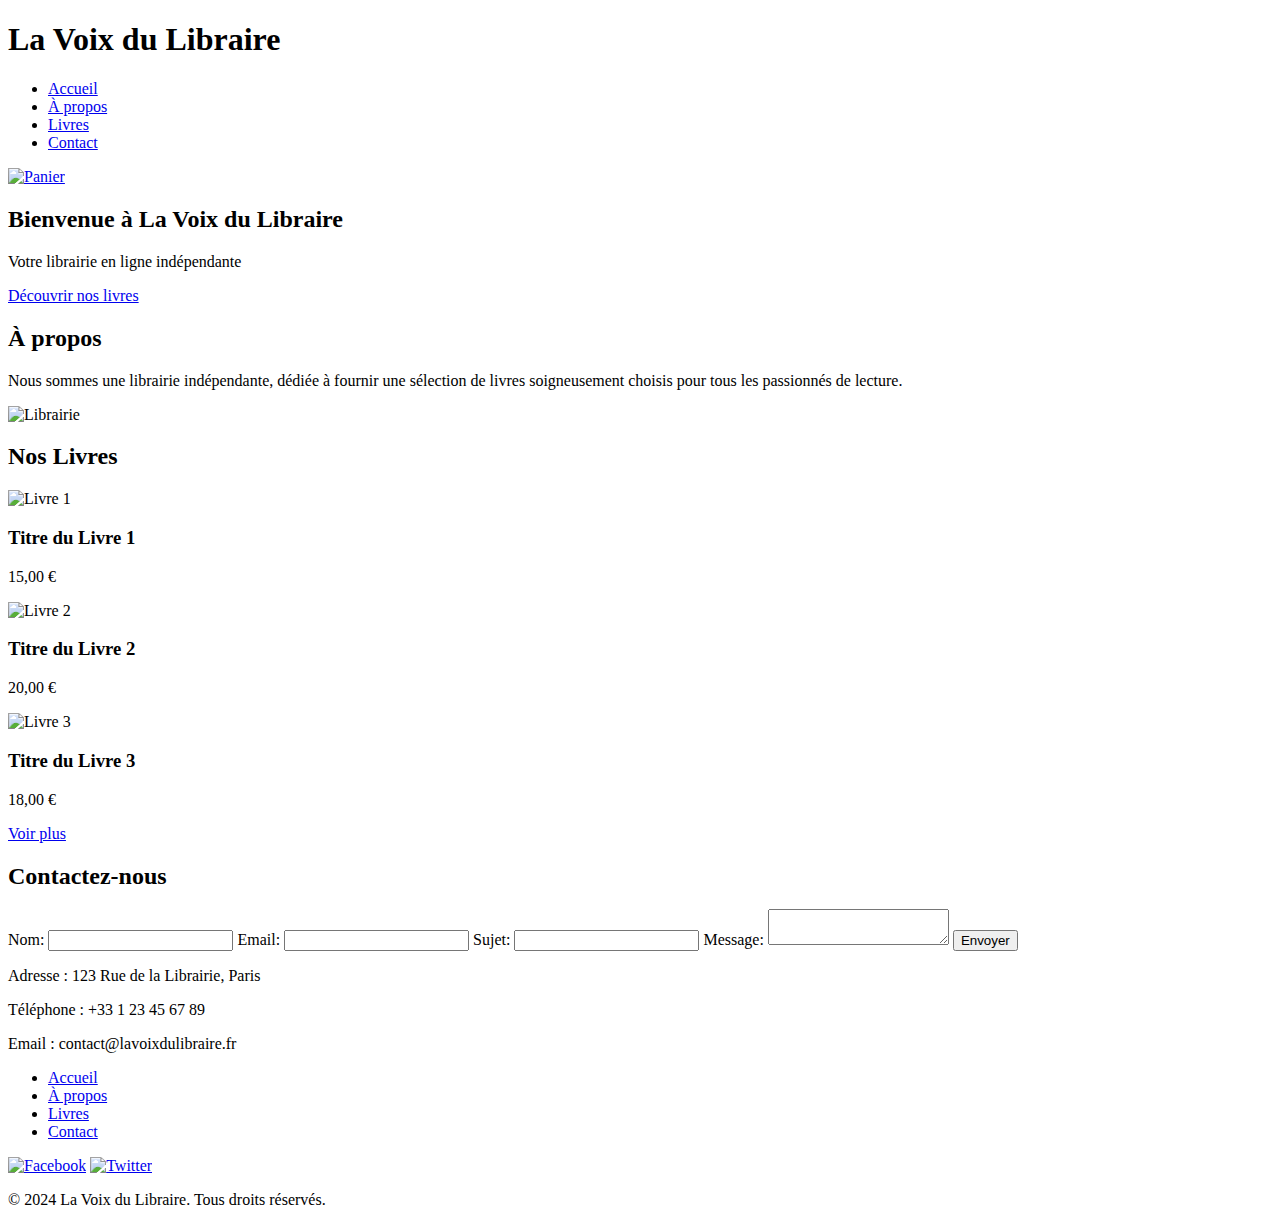
==== index.html @ 08c31883 "Create index.html" ====
<!DOCTYPE html>
<html lang="fr">
<head>
    <meta charset="UTF-8">
    <meta name="viewport" content="width=device-width, initial-scale=1.0">
    <title>La Voix du Libraire</title>
    <link rel="stylesheet" href="styles.css">
</head>
<body>
    <!-- En-tête -->
    <header>
        <div class="logo">
            <h1>La Voix du Libraire</h1>
        </div>
        <nav>
            <ul>
                <li><a href="#accueil">Accueil</a></li>
                <li><a href="#apropos">À propos</a></li>
                <li><a href="#livres">Livres</a></li>
                <li><a href="#contact">Contact</a></li>
            </ul>
        </nav>
        <div class="panier">
            <a href="#"><img src="cart-icon.png" alt="Panier"></a>
        </div>
    </header>

    <!-- Bannière principale -->
    <section class="banniere" id="accueil">
        <div class="banniere-contenu">
            <h2>Bienvenue à La Voix du Libraire</h2>
            <p>Votre librairie en ligne indépendante</p>
            <a href="#livres" class="btn">Découvrir nos livres</a>
        </div>
    </section>

    <!-- Section À propos -->
    <section class="apropos" id="apropos">
        <h2>À propos</h2>
        <p>Nous sommes une librairie indépendante, dédiée à fournir une sélection de livres soigneusement choisis pour tous les passionnés de lecture.</p>
        <img src="bookstore.jpg" alt="Librairie">
    </section>

    <!-- Section Livres -->
    <section class="livres" id="livres">
        <h2>Nos Livres</h2>
        <div class="livre-liste">
            <div class="livre">
                <img src="livre1.jpg" alt="Livre 1">
                <h3>Titre du Livre 1</h3>
                <p>15,00 €</p>
            </div>
            <div class="livre">
                <img src="livre2.jpg" alt="Livre 2">
                <h3>Titre du Livre 2</h3>
                <p>20,00 €</p>
            </div>
            <div class="livre">
                <img src="livre3.jpg" alt="Livre 3">
                <h3>Titre du Livre 3</h3>
                <p>18,00 €</p>
            </div>
        </div>
        <a href="#" class="btn">Voir plus</a>
    </section>

    <!-- Section Contact -->
    <section class="contact" id="contact">
        <h2>Contactez-nous</h2>
        <form action="#" method="post">
            <label for="nom">Nom:</label>
            <input type="text" id="nom" name="nom" required>

            <label for="email">Email:</label>
            <input type="email" id="email" name="email" required>

            <label for="sujet">Sujet:</label>
            <input type="text" id="sujet" name="sujet" required>

            <label for="message">Message:</label>
            <textarea id="message" name="message" required></textarea>

            <button type="submit" class="btn">Envoyer</button>
        </form>
        <div class="info-contact">
            <p>Adresse : 123 Rue de la Librairie, Paris</p>
            <p>Téléphone : +33 1 23 45 67 89</p>
            <p>Email : contact@lavoixdulibraire.fr</p>
        </div>
    </section>

    <!-- Pied de page -->
    <footer>
        <ul>
            <li><a href="#accueil">Accueil</a></li>
            <li><a href="#apropos">À propos</a></li>
            <li><a href="#livres">Livres</a></li>
            <li><a href="#contact">Contact</a></li>
        </ul>
        <div class="reseaux-sociaux">
            <a href="#"><img src="facebook-icon.png" alt="Facebook"></a>
            <a href="#"><img src="twitter-icon.png" alt="Twitter"></a>
        </div>
        <p>&copy; 2024 La Voix du Libraire. Tous droits réservés.</p>
    </footer>
</body>
</html>
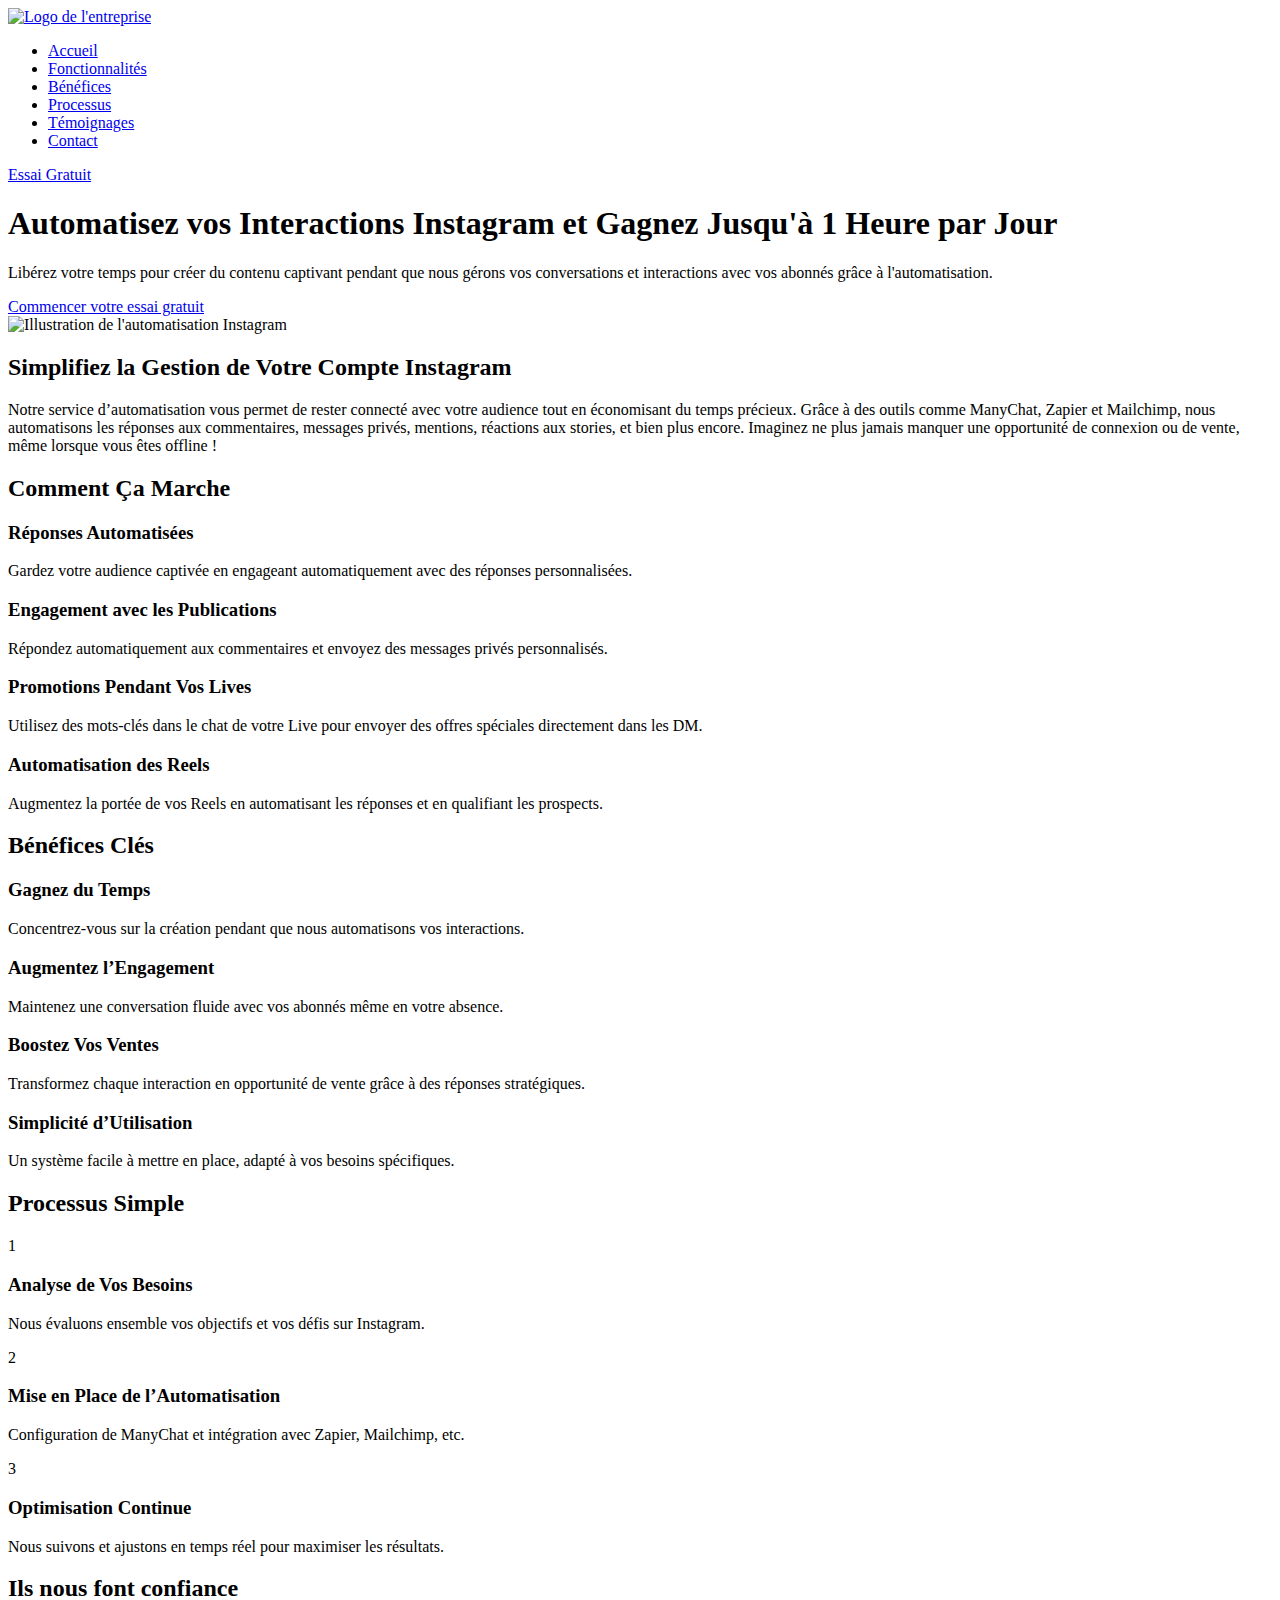
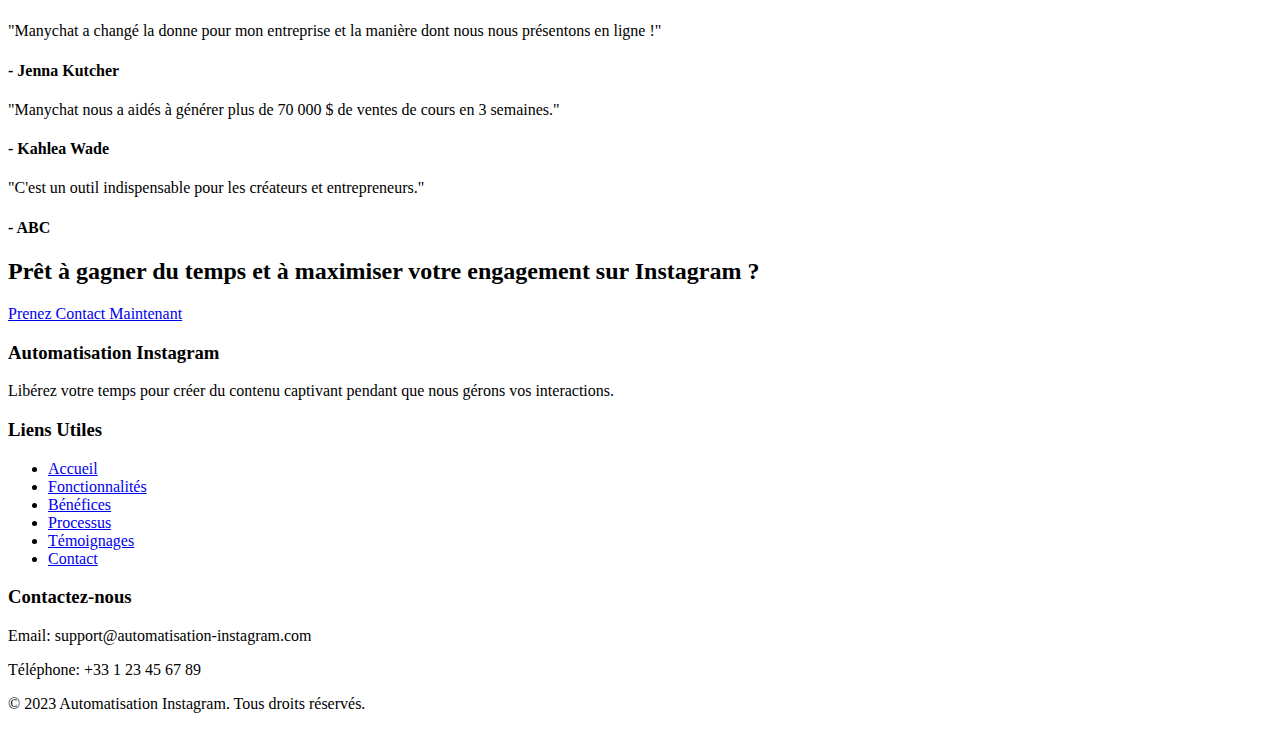
==== commit ade88a33: "Update index.html" ====
--- a/index.html
+++ b/index.html
@@ -1,107 +1,263 @@
 <!DOCTYPE html>
 <html lang="fr">
 <head>
-    <meta charset="UTF-8">
-    <meta name="viewport" content="width=device-width, initial-scale=1.0">
-    <title>La Voix du Libraire</title>
-    <link rel="stylesheet" href="styles.css">
+  <!-- Métadonnées -->
+  <meta charset="UTF-8" />
+  <meta name="description" content="Automatisez vos interactions Instagram et gagnez du temps précieux." />
+  <meta name="viewport" content="width=device-width, initial-scale=1.0" />
+  <title>Automatisation Instagram</title>
+  <!-- Feuilles de style -->
+  <link rel="stylesheet" href="css/styles.css" />
+  <!-- Polices Google Fonts -->
+  <link rel="preconnect" href="https://fonts.googleapis.com" />
+  <link
+    href="https://fonts.googleapis.com/css2?family=Poppins:wght@400;500;700&display=swap"
+    rel="stylesheet"
+  />
+  <!-- Bibliothèque AOS pour les animations -->
+  <link rel="stylesheet" href="https://cdnjs.cloudflare.com/ajax/libs/aos/2.3.4/aos.css" />
+  <!-- Icônes Font Awesome -->
+  <link
+    rel="stylesheet"
+    href="https://cdnjs.cloudflare.com/ajax/libs/font-awesome/6.4.0/css/all.min.css"
+    integrity="sha512-pE6bJn4bYzAuGp0qRqx1bC1KbXYrJf1pF6mS8Qm7JYcB9O1VSmCv1NRC3xA8z9VqjZzV3F1VmYzL0Jw6n0jzLg=="
+    crossorigin="anonymous"
+    referrerpolicy="no-referrer"
+  />
 </head>
 <body>
-    <!-- En-tête -->
-    <header>
-        <div class="logo">
-            <h1>La Voix du Libraire</h1>
-        </div>
-        <nav>
-            <ul>
-                <li><a href="#accueil">Accueil</a></li>
-                <li><a href="#apropos">À propos</a></li>
-                <li><a href="#livres">Livres</a></li>
-                <li><a href="#contact">Contact</a></li>
-            </ul>
-        </nav>
-        <div class="panier">
-            <a href="#"><img src="cart-icon.png" alt="Panier"></a>
-        </div>
-    </header>
-
-    <!-- Bannière principale -->
-    <section class="banniere" id="accueil">
-        <div class="banniere-contenu">
-            <h2>Bienvenue à La Voix du Libraire</h2>
-            <p>Votre librairie en ligne indépendante</p>
-            <a href="#livres" class="btn">Découvrir nos livres</a>
-        </div>
-    </section>
-
-    <!-- Section À propos -->
-    <section class="apropos" id="apropos">
-        <h2>À propos</h2>
-        <p>Nous sommes une librairie indépendante, dédiée à fournir une sélection de livres soigneusement choisis pour tous les passionnés de lecture.</p>
-        <img src="bookstore.jpg" alt="Librairie">
-    </section>
-
-    <!-- Section Livres -->
-    <section class="livres" id="livres">
-        <h2>Nos Livres</h2>
-        <div class="livre-liste">
-            <div class="livre">
-                <img src="livre1.jpg" alt="Livre 1">
-                <h3>Titre du Livre 1</h3>
-                <p>15,00 €</p>
-            </div>
-            <div class="livre">
-                <img src="livre2.jpg" alt="Livre 2">
-                <h3>Titre du Livre 2</h3>
-                <p>20,00 €</p>
-            </div>
-            <div class="livre">
-                <img src="livre3.jpg" alt="Livre 3">
-                <h3>Titre du Livre 3</h3>
-                <p>18,00 €</p>
-            </div>
-        </div>
-        <a href="#" class="btn">Voir plus</a>
-    </section>
-
-    <!-- Section Contact -->
-    <section class="contact" id="contact">
-        <h2>Contactez-nous</h2>
-        <form action="#" method="post">
-            <label for="nom">Nom:</label>
-            <input type="text" id="nom" name="nom" required>
-
-            <label for="email">Email:</label>
-            <input type="email" id="email" name="email" required>
-
-            <label for="sujet">Sujet:</label>
-            <input type="text" id="sujet" name="sujet" required>
-
-            <label for="message">Message:</label>
-            <textarea id="message" name="message" required></textarea>
-
-            <button type="submit" class="btn">Envoyer</button>
-        </form>
-        <div class="info-contact">
-            <p>Adresse : 123 Rue de la Librairie, Paris</p>
-            <p>Téléphone : +33 1 23 45 67 89</p>
-            <p>Email : contact@lavoixdulibraire.fr</p>
-        </div>
-    </section>
-
-    <!-- Pied de page -->
-    <footer>
-        <ul>
-            <li><a href="#accueil">Accueil</a></li>
-            <li><a href="#apropos">À propos</a></li>
-            <li><a href="#livres">Livres</a></li>
+  <!-- En-tête -->
+  <header>
+    <div class="container">
+      <!-- Logo -->
+      <div class="logo">
+        <a href="#"><img src="images/logo.png" alt="Logo de l'entreprise" /></a>
+      </div>
+      <!-- Navigation -->
+      <nav>
+        <ul class="nav-links">
+          <li><a href="#">Accueil</a></li>
+          <li><a href="#features">Fonctionnalités</a></li>
+          <li><a href="#benefits">Bénéfices</a></li>
+          <li><a href="#process">Processus</a></li>
+          <li><a href="#testimonials">Témoignages</a></li>
+          <li><a href="#contact">Contact</a></li>
+        </ul>
+        <!-- Bouton CTA -->
+        <a href="#contact" class="btn header-btn">Essai Gratuit</a>
+        <!-- Bouton menu mobile -->
+        <div class="menu-toggle">
+          <span></span><span></span><span></span>
+        </div>
+      </nav>
+    </div>
+  </header>
+
+  <!-- Bannière principale -->
+  <section class="hero">
+    <div class="container">
+      <div class="hero-content" data-aos="fade-right">
+        <h1>Automatisez vos Interactions Instagram et Gagnez Jusqu'à 1 Heure par Jour</h1>
+        <p>
+          Libérez votre temps pour créer du contenu captivant pendant que nous gérons vos conversations
+          et interactions avec vos abonnés grâce à l'automatisation.
+        </p>
+        <a href="#contact" class="btn">Commencer votre essai gratuit</a>
+      </div>
+      <div class="hero-image" data-aos="fade-left">
+        <img src="images/hero-image.png" alt="Illustration de l'automatisation Instagram" />
+      </div>
+    </div>
+  </section>
+
+  <!-- Description du Service -->
+  <section id="service-description" class="service-description">
+    <div class="container">
+      <h2 data-aos="fade-up">Simplifiez la Gestion de Votre Compte Instagram</h2>
+      <p data-aos="fade-up" data-aos-delay="100">
+        Notre service d’automatisation vous permet de rester connecté avec votre audience tout en
+        économisant du temps précieux. Grâce à des outils comme ManyChat, Zapier et Mailchimp, nous
+        automatisons les réponses aux commentaires, messages privés, mentions, réactions aux stories, et
+        bien plus encore. Imaginez ne plus jamais manquer une opportunité de connexion ou de vente, même
+        lorsque vous êtes offline !
+      </p>
+    </div>
+  </section>
+
+  <!-- Comment Ça Marche -->
+  <section id="features" class="features">
+    <div class="container">
+      <h2 data-aos="fade-up">Comment Ça Marche</h2>
+      <div class="feature-items">
+        <div class="feature-item" data-aos="fade-up" data-aos-delay="100">
+          <i class="fas fa-comments fa-3x"></i>
+          <h3>Réponses Automatisées</h3>
+          <p>
+            Gardez votre audience captivée en engageant automatiquement avec des réponses
+            personnalisées.
+          </p>
+        </div>
+        <div class="feature-item" data-aos="fade-up" data-aos-delay="200">
+          <i class="fas fa-bullhorn fa-3x"></i>
+          <h3>Engagement avec les Publications</h3>
+          <p>
+            Répondez automatiquement aux commentaires et envoyez des messages privés personnalisés.
+          </p>
+        </div>
+        <div class="feature-item" data-aos="fade-up" data-aos-delay="300">
+          <i class="fas fa-video fa-3x"></i>
+          <h3>Promotions Pendant Vos Lives</h3>
+          <p>
+            Utilisez des mots-clés dans le chat de votre Live pour envoyer des offres spéciales
+            directement dans les DM.
+          </p>
+        </div>
+        <div class="feature-item" data-aos="fade-up" data-aos-delay="400">
+          <i class="fas fa-film fa-3x"></i>
+          <h3>Automatisation des Reels</h3>
+          <p>
+            Augmentez la portée de vos Reels en automatisant les réponses et en qualifiant les
+            prospects.
+          </p>
+        </div>
+      </div>
+    </div>
+  </section>
+
+  <!-- Bénéfices Clés -->
+  <section id="benefits" class="benefits">
+    <div class="container">
+      <h2 data-aos="fade-up">Bénéfices Clés</h2>
+      <div class="benefit-items">
+        <div class="benefit-item" data-aos="fade-up" data-aos-delay="100">
+          <i class="fas fa-clock fa-3x"></i>
+          <h3>Gagnez du Temps</h3>
+          <p>Concentrez-vous sur la création pendant que nous automatisons vos interactions.</p>
+        </div>
+        <div class="benefit-item" data-aos="fade-up" data-aos-delay="200">
+          <i class="fas fa-heart fa-3x"></i>
+          <h3>Augmentez l’Engagement</h3>
+          <p>Maintenez une conversation fluide avec vos abonnés même en votre absence.</p>
+        </div>
+        <div class="benefit-item" data-aos="fade-up" data-aos-delay="300">
+          <i class="fas fa-chart-line fa-3x"></i>
+          <h3>Boostez Vos Ventes</h3>
+          <p>Transformez chaque interaction en opportunité de vente grâce à des réponses stratégiques.</p>
+        </div>
+        <div class="benefit-item" data-aos="fade-up" data-aos-delay="400">
+          <i class="fas fa-cogs fa-3x"></i>
+          <h3>Simplicité d’Utilisation</h3>
+          <p>Un système facile à mettre en place, adapté à vos besoins spécifiques.</p>
+        </div>
+      </div>
+    </div>
+  </section>
+
+  <!-- Processus Simple -->
+  <section id="process" class="process">
+    <div class="container">
+      <h2 data-aos="fade-up">Processus Simple</h2>
+      <div class="process-steps">
+        <div class="process-step" data-aos="fade-right" data-aos-delay="100">
+          <span class="step-number">1</span>
+          <h3>Analyse de Vos Besoins</h3>
+          <p>Nous évaluons ensemble vos objectifs et vos défis sur Instagram.</p>
+        </div>
+        <div class="process-step" data-aos="fade-right" data-aos-delay="200">
+          <span class="step-number">2</span>
+          <h3>Mise en Place de l’Automatisation</h3>
+          <p>Configuration de ManyChat et intégration avec Zapier, Mailchimp, etc.</p>
+        </div>
+        <div class="process-step" data-aos="fade-right" data-aos-delay="300">
+          <span class="step-number">3</span>
+          <h3>Optimisation Continue</h3>
+          <p>Nous suivons et ajustons en temps réel pour maximiser les résultats.</p>
+        </div>
+      </div>
+    </div>
+  </section>
+
+  <!-- Témoignages -->
+  <section id="testimonials" class="testimonials">
+    <div class="container">
+      <h2 data-aos="fade-up">Ils nous font confiance</h2>
+      <div class="testimonial-items">
+        <div class="testimonial-item" data-aos="fade-up" data-aos-delay="100">
+          <p>
+            "Manychat a changé la donne pour mon entreprise et la manière dont nous nous présentons en
+            ligne !"
+          </p>
+          <h4>- Jenna Kutcher</h4>
+        </div>
+        <div class="testimonial-item" data-aos="fade-up" data-aos-delay="200">
+          <p>
+            "Manychat nous a aidés à générer plus de 70 000 $ de ventes de cours en 3 semaines."
+          </p>
+          <h4>- Kahlea Wade</h4>
+        </div>
+        <div class="testimonial-item" data-aos="fade-up" data-aos-delay="300">
+          <p>"C'est un outil indispensable pour les créateurs et entrepreneurs."</p>
+          <h4>- ABC</h4>
+        </div>
+      </div>
+    </div>
+  </section>
+
+  <!-- Appel à l'action -->
+  <section class="cta">
+    <div class="container" data-aos="zoom-in">
+      <h2>Prêt à gagner du temps et à maximiser votre engagement sur Instagram ?</h2>
+      <a href="#contact" class="btn">Prenez Contact Maintenant</a>
+    </div>
+  </section>
+
+  <!-- Pied de page -->
+  <footer id="contact">
+    <div class="container">
+      <div class="footer-content">
+        <div class="footer-about">
+          <h3>Automatisation Instagram</h3>
+          <p>
+            Libérez votre temps pour créer du contenu captivant pendant que nous gérons vos
+            interactions.
+          </p>
+        </div>
+        <div class="footer-links">
+          <h3>Liens Utiles</h3>
+          <ul>
+            <li><a href="#">Accueil</a></li>
+            <li><a href="#features">Fonctionnalités</a></li>
+            <li><a href="#benefits">Bénéfices</a></li>
+            <li><a href="#process">Processus</a></li>
+            <li><a href="#testimonials">Témoignages</a></li>
             <li><a href="#contact">Contact</a></li>
-        </ul>
-        <div class="reseaux-sociaux">
-            <a href="#"><img src="facebook-icon.png" alt="Facebook"></a>
-            <a href="#"><img src="twitter-icon.png" alt="Twitter"></a>
-        </div>
-        <p>&copy; 2024 La Voix du Libraire. Tous droits réservés.</p>
-    </footer>
+          </ul>
+        </div>
+        <div class="footer-contact">
+          <h3>Contactez-nous</h3>
+          <p>Email: support@automatisation-instagram.com</p>
+          <p>Téléphone: +33 1 23 45 67 89</p>
+          <div class="social-media">
+            <a href="#"><i class="fab fa-facebook fa-2x"></i></a>
+            <a href="#"><i class="fab fa-twitter fa-2x"></i></a>
+            <a href="#"><i class="fab fa-linkedin fa-2x"></i></a>
+          </div>
+        </div>
+      </div>
+      <div class="footer-bottom">
+        <p>&copy; 2023 Automatisation Instagram. Tous droits réservés.</p>
+      </div>
+    </div>
+  </footer>
+
+  <!-- Scripts -->
+  <script src="js/scripts.js"></script>
+  <!-- Bibliothèque AOS -->
+  <script src="https://cdnjs.cloudflare.com/ajax/libs/aos/2.3.4/aos.js"></script>
+  <script>
+    AOS.init({
+      duration: 1000,
+    });
+  </script>
 </body>
 </html>
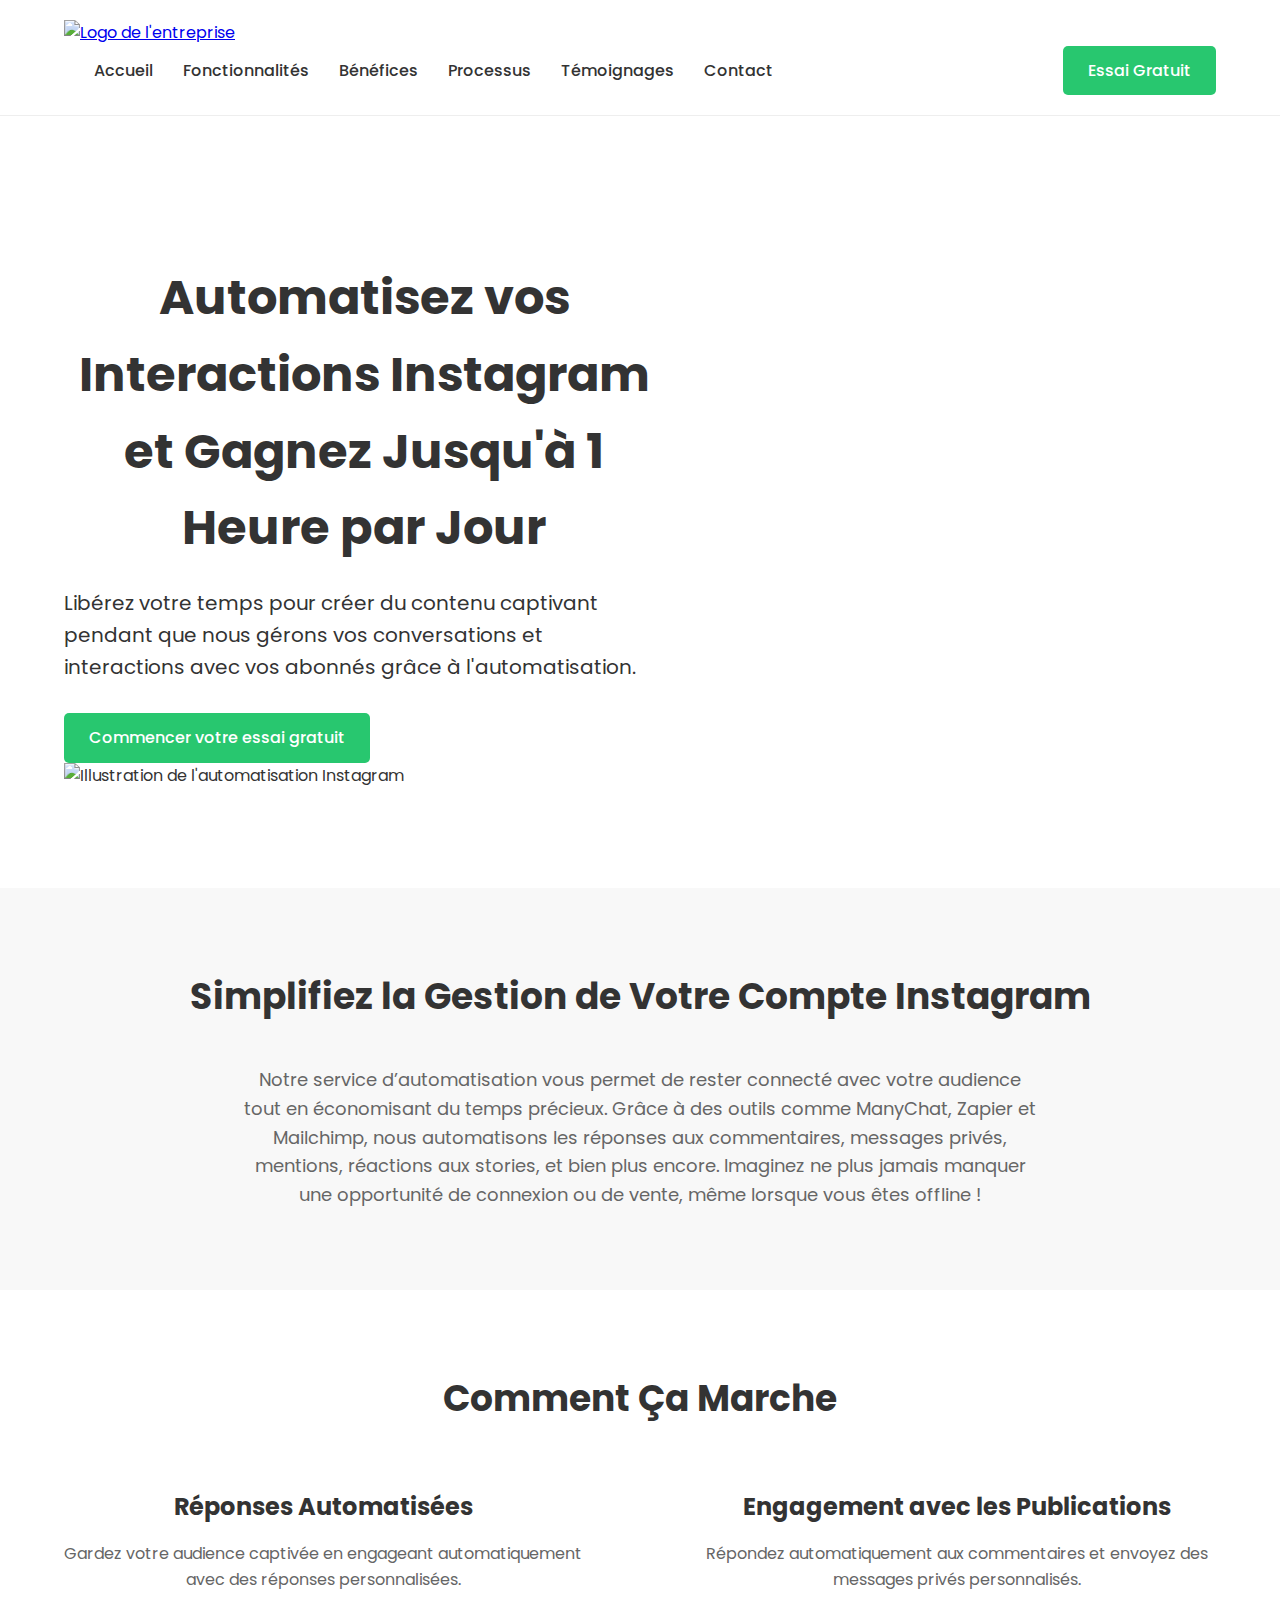
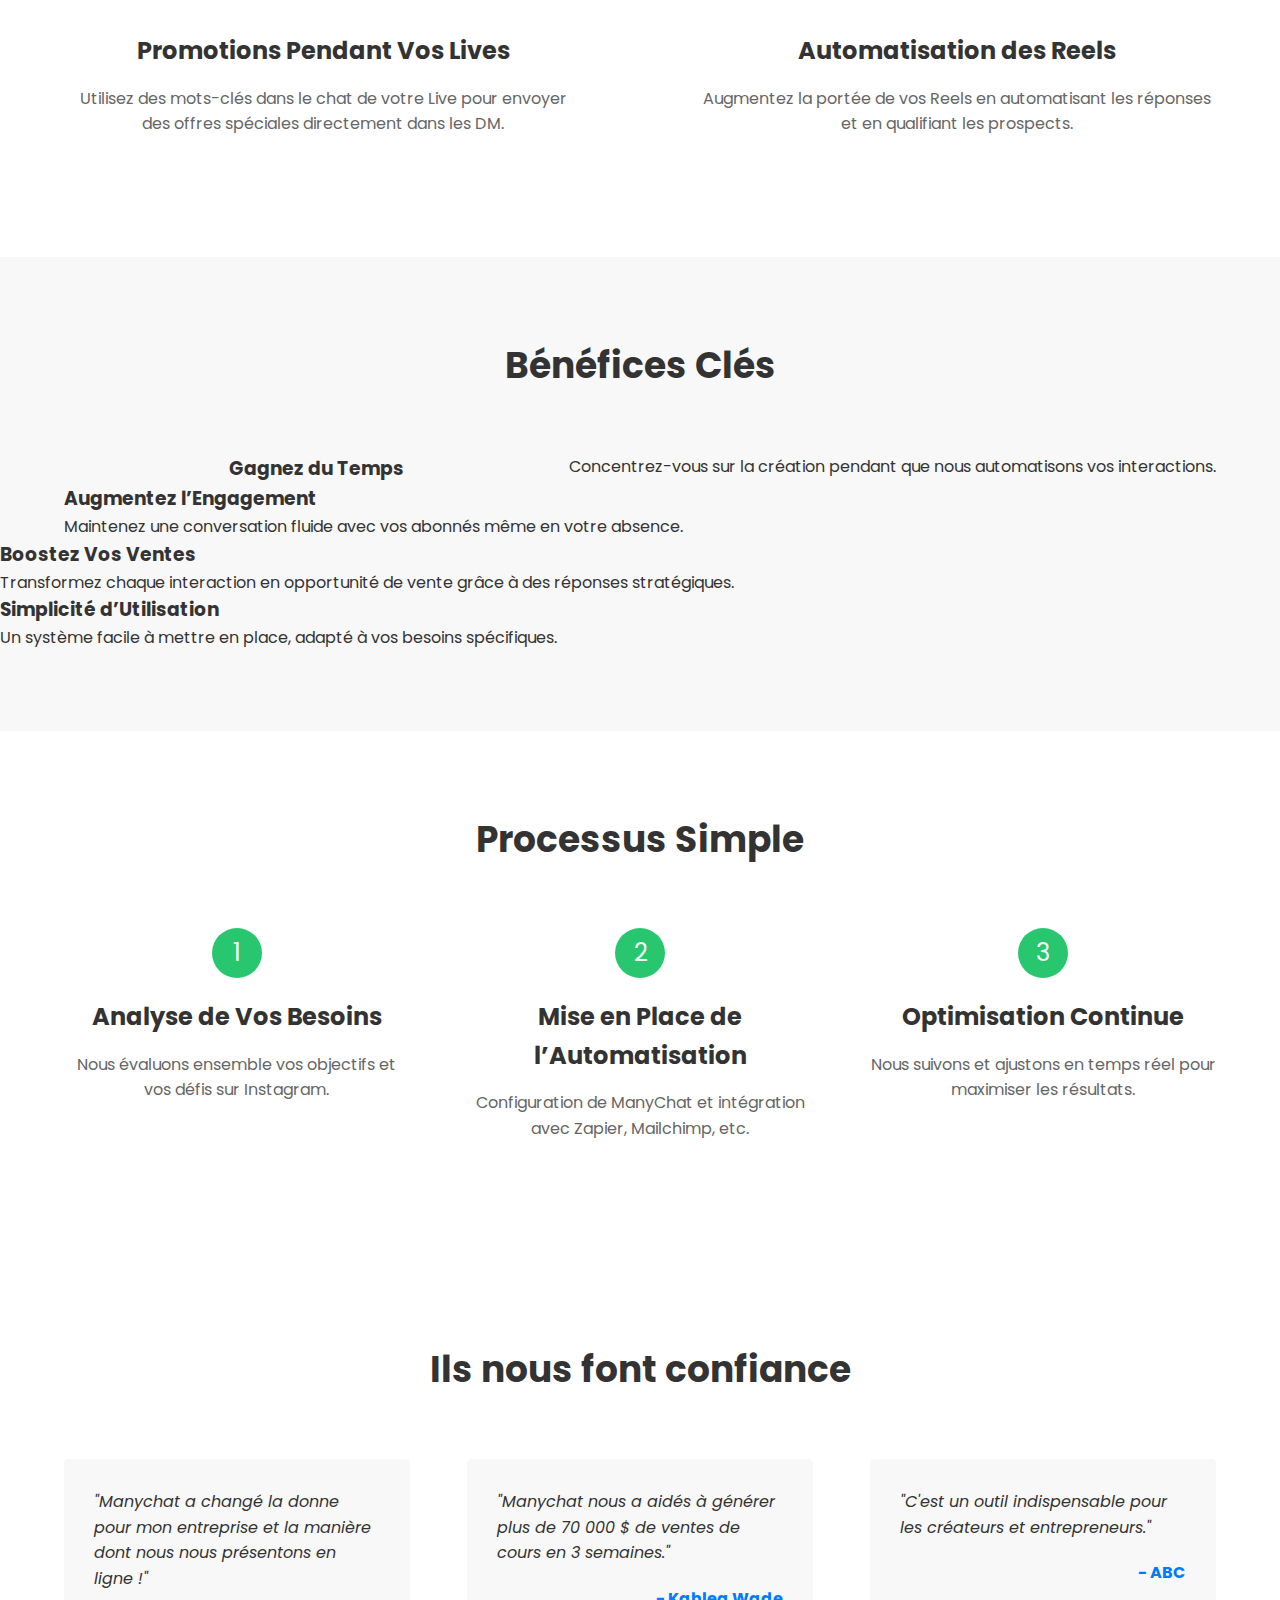
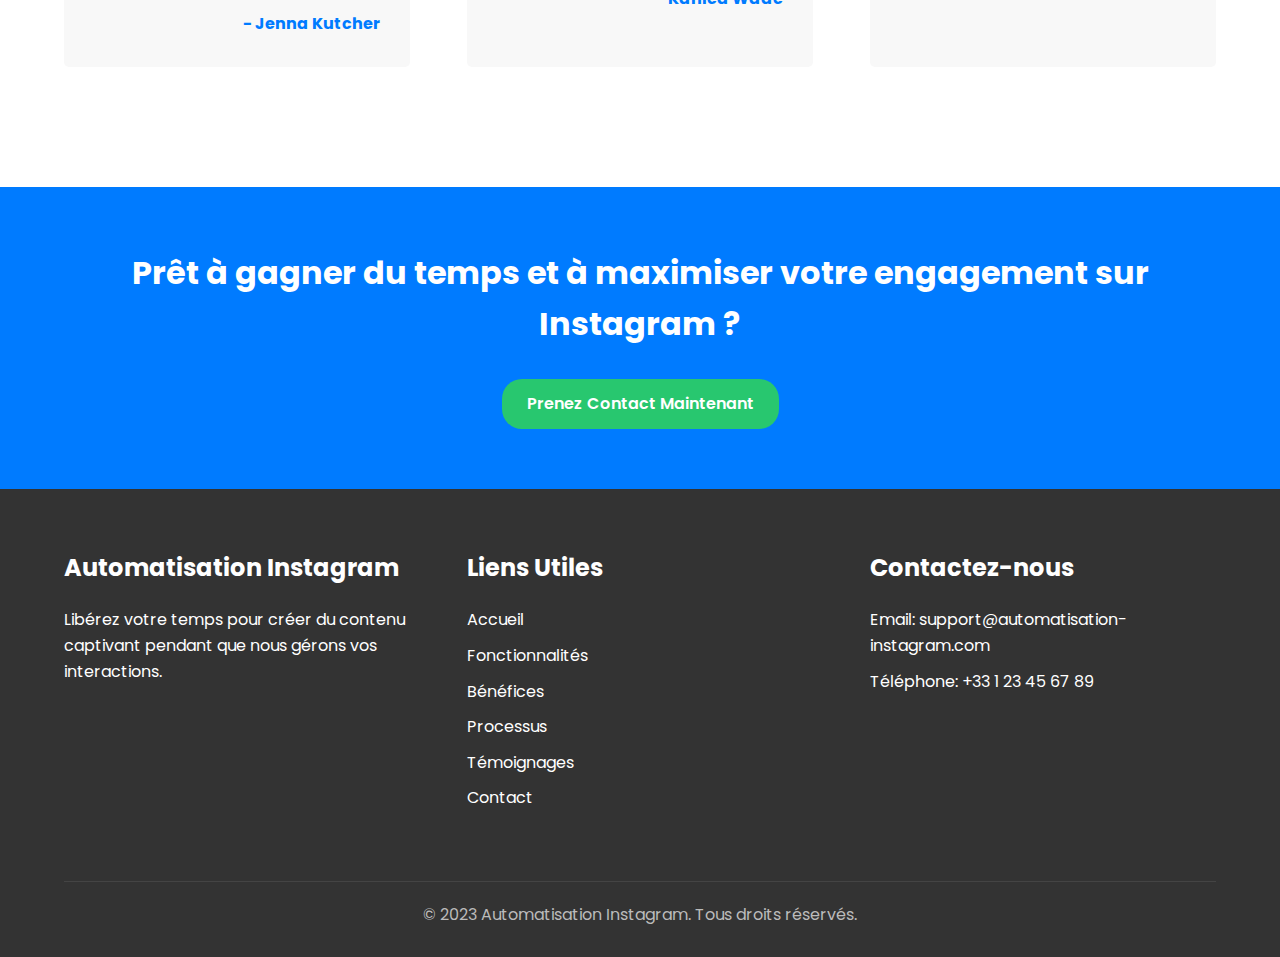
==== commit 1fc8856b: "Rename index_updated.html to index.html" ====
--- a/index.html
+++ b/index.html
@@ -129,22 +129,18 @@
     <div class="container">
       <h2 data-aos="fade-up">Bénéfices Clés</h2>
       <div class="benefit-items">
-        <div class="benefit-item" data-aos="fade-up" data-aos-delay="100">
           <i class="fas fa-clock fa-3x"></i>
           <h3>Gagnez du Temps</h3>
           <p>Concentrez-vous sur la création pendant que nous automatisons vos interactions.</p>
         </div>
-        <div class="benefit-item" data-aos="fade-up" data-aos-delay="200">
           <i class="fas fa-heart fa-3x"></i>
           <h3>Augmentez l’Engagement</h3>
           <p>Maintenez une conversation fluide avec vos abonnés même en votre absence.</p>
         </div>
-        <div class="benefit-item" data-aos="fade-up" data-aos-delay="300">
           <i class="fas fa-chart-line fa-3x"></i>
           <h3>Boostez Vos Ventes</h3>
           <p>Transformez chaque interaction en opportunité de vente grâce à des réponses stratégiques.</p>
         </div>
-        <div class="benefit-item" data-aos="fade-up" data-aos-delay="400">
           <i class="fas fa-cogs fa-3x"></i>
           <h3>Simplicité d’Utilisation</h3>
           <p>Un système facile à mettre en place, adapté à vos besoins spécifiques.</p>
--- a/css/styles.css
+++ b/css/styles.css
@@ -0,0 +1,492 @@
+/* === Styles généraux === */
+* {
+  margin: 0;
+  padding: 0;
+  box-sizing: border-box;
+}
+
+body {
+  font-family: 'Poppins', sans-serif;
+  color: #333;
+  line-height: 1.6;
+}
+
+.container {
+  width: 90%;
+  max-width: 1200px;
+  margin: auto;
+}
+
+/* === En-tête === */
+header {
+  background-color: #fff;
+  padding: 20px 0;
+  border-bottom: 1px solid #eee;
+  position: fixed;
+  width: 100%;
+  top: 0;
+  z-index: 999;
+}
+
+.logo img {
+  height: 40px;
+}
+
+nav {
+  display: flex;
+  align-items: center;
+  justify-content: space-between;
+}
+
+.nav-links {
+  list-style: none;
+  display: flex;
+}
+
+.nav-links li {
+  margin-left: 30px;
+}
+
+.nav-links a {
+  text-decoration: none;
+  color: #333;
+  font-weight: 500;
+  transition: color 0.3s;
+}
+
+.nav-links a:hover {
+  color: #007BFF;
+}
+
+.header-btn {
+  margin-left: 30px;
+}
+
+.menu-toggle {
+  display: none;
+  flex-direction: column;
+  cursor: pointer;
+}
+
+.menu-toggle span {
+  width: 25px;
+  height: 3px;
+  background-color: #333;
+  margin-bottom: 5px;
+  transition: all 0.3s;
+}
+
+/* === Bouton === */
+.btn {
+  border-radius: 20px;
+  background-color: #007BFF;
+  font-weight: 600;
+  transition: background-color 0.3s, transform 0.3s, box-shadow 0.3s;
+  display: inline-block;
+  background-color: #28C76F;
+  color: #fff;
+  padding: 12px 25px;
+  text-decoration: none;
+  border-radius: 5px;
+  font-weight: 500;
+  transition: background-color 0.3s, transform 0.3s;
+}
+
+.btn:hover {
+  background-color: #0056b3;
+  box-shadow: 0 4px 8px rgba(0, 0, 0, 0.1);
+  background-color: #1eac5d;
+  transform: translateY(-2px);
+}
+
+/* === Bannière principale === */
+.hero {
+  display: flex;
+  align-items: center;
+  justify-content: space-between;
+  padding: 150px 0 100px;
+  margin-top: 80px;
+}
+
+.hero-content {
+  max-width: 600px;
+}
+
+.hero-content h1 {
+  text-align: center;
+  font-size: 52px;
+  margin-top: 30px;
+  font-size: 48px;
+  margin-bottom: 20px;
+}
+
+.hero-content p {
+  font-size: 20px;
+  margin-bottom: 30px;
+}
+
+.hero-image img {
+  width: 100%;
+  max-width: 500px;
+}
+
+/* === Section Description du Service === */
+.service-description {
+  padding: 80px 0;
+  background-color: #f8f8f8;
+}
+
+.service-description h2 {
+  text-align: center;
+  margin-bottom: 40px;
+  font-size: 36px;
+}
+
+.service-description p {
+  max-width: 800px;
+  margin: auto;
+  font-size: 18px;
+  color: #666;
+  text-align: center;
+}
+
+/* === Section Comment Ça Marche === */
+.features {
+  padding: 80px 0;
+}
+
+.features h2 {
+  text-align: center;
+  margin-bottom: 60px;
+  font-size: 36px;
+}
+
+.feature-items {
+  display: flex;
+  justify-content: space-between;
+  flex-wrap: wrap;
+}
+
+.feature-item {
+  text-align: center;
+  width: 45%;
+  margin-bottom: 40px;
+}
+
+.feature-item i {
+  color: #28C76F;
+  margin-bottom: 20px;
+}
+
+.feature-item h3 {
+  font-size: 24px;
+  margin-bottom: 15px;
+}
+
+.feature-item p {
+  color: #666;
+}
+
+/* === Section Bénéfices Clés === */
+.benefits {
+  background-color: #f8f8f8;
+  padding: 80px 0;
+}
+
+.benefits h2 {
+  text-align: center;
+  margin-bottom: 60px;
+  font-size: 36px;
+}
+
+.benefit-items {
+  display: flex;
+  justify-content: space-between;
+  flex-wrap: wrap;
+}
+
+.benefit-item {
+  background-color: #fff;
+  border-radius: 15px;
+  box-shadow: 0 4px 8px rgba(0, 0, 0, 0.1);
+  padding: 20px;
+  text-align: center;
+  width: 45%;
+  margin-bottom: 40px;
+}
+
+.benefit-item i {
+  color: #28C76F;
+  margin-bottom: 20px;
+}
+
+.benefit-item h3 {
+  margin-top: 10px;
+  font-size: 24px;
+  margin-bottom: 15px;
+}
+
+.benefit-item p {
+  color: #666;
+}
+
+/* === Section Processus Simple === */
+.process {
+  padding: 80px 0;
+}
+
+.process h2 {
+  text-align: center;
+  margin-bottom: 60px;
+  font-size: 36px;
+}
+
+.process-steps {
+  display: flex;
+  justify-content: space-between;
+  flex-wrap: wrap;
+}
+
+.process-step {
+  width: 30%;
+  text-align: center;
+  margin-bottom: 40px;
+  position: relative;
+}
+
+.process-step .step-number {
+  display: inline-block;
+  background-color: #28C76F;
+  color: #fff;
+  width: 50px;
+  height: 50px;
+  line-height: 50px;
+  border-radius: 50%;
+  font-size: 24px;
+  margin-bottom: 20px;
+}
+
+.process-step h3 {
+  font-size: 24px;
+  margin-bottom: 15px;
+}
+
+.process-step p {
+  color: #666;
+}
+
+/* === Témoignages === */
+.testimonials {
+  padding: 80px 0;
+}
+
+.testimonials h2 {
+  text-align: center;
+  margin-bottom: 60px;
+  font-size: 36px;
+}
+
+.testimonial-items {
+  display: flex;
+  justify-content: space-between;
+  flex-wrap: wrap;
+}
+
+.testimonial-item {
+  background-color: #f8f8f8;
+  padding: 30px;
+  border-radius: 5px;
+  width: 30%;
+  margin-bottom: 40px;
+}
+
+.testimonial-item p {
+  font-style: italic;
+  margin-bottom: 20px;
+}
+
+.testimonial-item h4 {
+  text-align: right;
+  color: #007BFF;
+}
+
+/* === Section CTA === */
+.cta {
+  background-color: #007BFF;
+  color: #fff;
+  padding: 60px 0;
+  text-align: center;
+}
+
+.cta h2 {
+  font-size: 32px;
+  margin-bottom: 30px;
+}
+
+.cta .btn {
+  border-radius: 20px;
+  background-color: #007BFF;
+  font-weight: 600;
+  transition: background-color 0.3s, transform 0.3s, box-shadow 0.3s;
+  background-color: #28C76F;
+  color: #fff;
+}
+
+.cta .btn:hover {
+  background-color: #0056b3;
+  box-shadow: 0 4px 8px rgba(0, 0, 0, 0.1);
+  background-color: #1eac5d;
+}
+
+/* === Pied de page === */
+footer {
+  background-color: #333;
+  color: #fff;
+  padding: 60px 0 30px;
+}
+
+.footer-content {
+  display: flex;
+  justify-content: space-between;
+  margin-bottom: 30px;
+  flex-wrap: wrap;
+}
+
+.footer-about,
+.footer-links,
+.footer-contact {
+  width: 30%;
+  margin-bottom: 30px;
+}
+
+.footer-about h3,
+.footer-links h3,
+.footer-contact h3 {
+  margin-bottom: 20px;
+  font-size: 24px;
+}
+
+.footer-links ul {
+  list-style: none;
+}
+
+.footer-links ul li {
+  margin-bottom: 10px;
+}
+
+.footer-links ul li a {
+  color: #fff;
+  text-decoration: none;
+}
+
+.footer-links ul li a:hover {
+  text-decoration: underline;
+}
+
+.footer-contact p {
+  margin-bottom: 10px;
+}
+
+.social-media a {
+  margin-right: 15px;
+  color: #fff;
+  transition: color 0.3s;
+}
+
+.social-media a:hover {
+  color: #28C76F;
+}
+
+.footer-bottom {
+  text-align: center;
+  border-top: 1px solid #444;
+  padding-top: 20px;
+}
+
+.footer-bottom p {
+  color: #bbb;
+}
+
+/* === Responsive Design === */
+@media (max-width: 992px) {
+  .hero {
+    flex-direction: column;
+  }
+
+  .hero-content,
+  .hero-image {
+    width: 100%;
+  }
+
+  .feature-item,
+  .benefit-item,
+  .process-step,
+  .testimonial-item {
+    width: 100%;
+  }
+
+  .feature-items,
+  .benefit-items,
+  .process-steps,
+  .testimonial-items {
+    flex-direction: column;
+    align-items: center;
+  }
+
+  .footer-content {
+    flex-direction: column;
+    align-items: center;
+  }
+
+  .footer-about,
+  .footer-links,
+  .footer-contact {
+    width: 100%;
+    text-align: center;
+  }
+}
+
+@media (max-width: 768px) {
+  /* Menu mobile */
+  .nav-links {
+    position: fixed;
+    right: -100%;
+    top: 0;
+    background-color: #fff;
+    height: 100%;
+    width: 250px;
+    flex-direction: column;
+    align-items: center;
+    justify-content: center;
+    transition: right 0.3s;
+    z-index: 998;
+  }
+
+  .nav-links li {
+    margin: 20px 0;
+  }
+
+  .menu-toggle {
+    display: flex;
+  }
+
+  .nav-active {
+    right: 0;
+  }
+
+  /* Ajustements de style */
+  .hero {
+    padding: 100px 0;
+  }
+
+  .hero-content h1 {
+  text-align: center;
+  font-size: 52px;
+  margin-top: 30px;
+    font-size: 32px;
+  }
+
+  .hero-content p {
+    font-size: 18px;
+  }
+}
